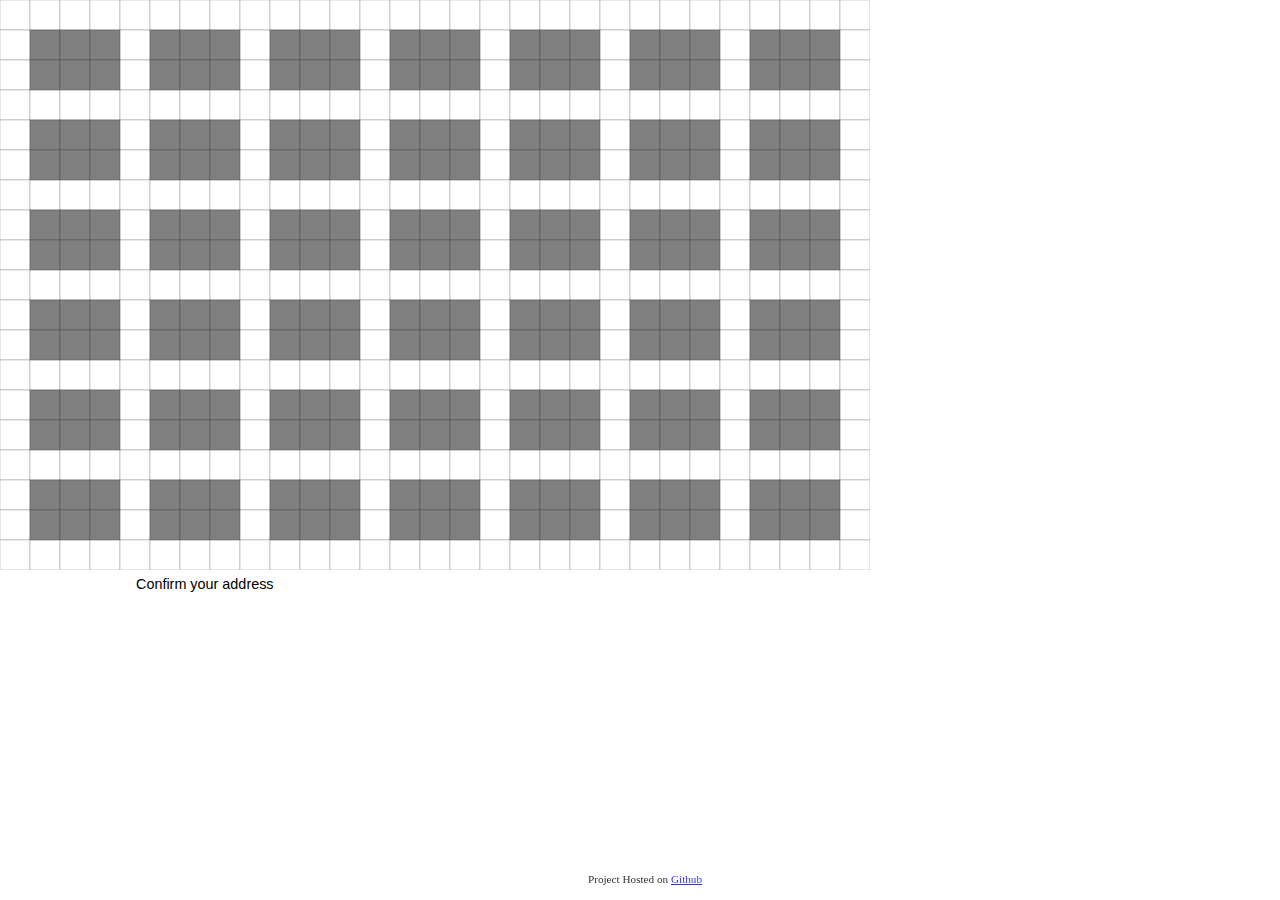
==== visual/MapForCustomer.html @ 92f0a465 "customer map in progress" ====
<!DOCTYPE HTML>
<html lang="en">
  <head>
    <meta charset="UTF-8">
    <title>PathFinding.js</title>

    <link rel="stylesheet" href="./css/style.css" />
    <link rel="stylesheet" href="./lib/themes/jquery.ui.all.css" />

    <script type="text/javascript" src="./lib/raphael-min.js"></script>
    <script type="text/javascript" src="./lib/es5-shim.min.js"></script>
    <script type="text/javascript" src="./lib/jquery-1.7.2.min.js"></script>
    <script type="text/javascript" src="./lib/state-machine.min.js"></script>
    <script type="text/javascript" src="./lib/async.min.js"></script>

    <script type="text/javascript" src="./lib/ui/jquery.ui.core.min.js"></script>
    <script type="text/javascript" src="./lib/ui/jquery.ui.widget.min.js"></script>
    <script type="text/javascript" src="./lib/ui/jquery.ui.mouse.min.js"></script>
    <script type="text/javascript" src="./lib/ui/jquery.ui.draggable.min.js"></script>
    <script type="text/javascript" src="./lib/ui/jquery.ui.accordion.min.js"></script>
    <script type="text/javascript" src="./lib/ui/jquery.ui.slider.min.js"></script>

    <script type="text/javascript" src="./lib/pathfinding-browser.min.js"></script>

    <script type="text/javascript" src="./js/view.js"></script>
    <script type="text/javascript" src="./js/controller.js"></script>
    <script type="text/javascript" src="./js/panel.js"></script>
    <!-- <script type="text/javascript" src="./js/main.js"></script> -->
  </head>
  <body>

 <script type="text/javascript">
   $(document).ready(function() {
    if (!Raphael.svg) {
        window.location = './notsupported.html';
    }

    // suppress select events
    $(window).bind('selectstart', function(event) {
        event.preventDefault();
    });

    // initialize visualization
    Panel.init();
    Controller.init();

    //by Zw, this can be the field that takes parameter from backend(address/axis)
    $.extend(Controller,{
      x1 : 10, y1 : 11,
      x2 : 8 , y2 : 16,
      x3 : 9 , y3 : 10
    });

    $.extend(Controller,{
      //overwrite
      mousedown: function (event) {
          var coord = View.toGridCoordinate(event.pageX, event.pageY),
              gridX = coord[0],
              gridY = coord[1],
              grid  = this.grid;

          if (this.can('eraseWall') && !grid.isWalkableAt(gridX, gridY)) {
              this.setEndPos(gridX, gridY);
          }
      },
    });
    //Controller.setStartPosWithoutDeletePrev(10,10);
});

   //思路: 用ajax在后端把三个最近地址送到前端 通过extend打进controller class 然后跑这个function把三个startPos画出来当做stores?
    function confirmAction(){
      Controller.setStartPosWithoutDeletePrev(Controller.x1,Controller.y1);
      Controller.setStartPosWithoutDeletePrev(Controller.x2,Controller.y2);
      Controller.setStartPosWithoutDeletePrev(Controller.x3,Controller.y3); 
    }

 </script>



    <div id="draw_area">
      
    </div>
    <button name="confirm" id="confirm" onclick="confirmAction()">Confirm your address</button>
    <div id="instructions_panel" class="panel">
      <header>
        <h2 class="header_title">Instructions</h2>
        <span id="hide_instructions">hide</span>
      </header>
      Click within the <span class="white">white</span> grid and drag your mouse to draw obstacles. <br>
      Drag the <span class="green">green</span> node to set the start position. <br>
      Drag the <span class="red">red</span> node to set the end position. <br>
      Choose an algorithm from the right-hand panel. <br>
      Click Start Search in the lower-right corner to start the animation.
    </div>

    <div id="algorithm_panel" class="panel right_panel">
      <header><h2 class="header_title">Select Algorithm</h2></header>

      <div class="accordion">
        <h3 id="astar_header"><a href="#">A*</a></h3>
        <div id="astar_section" class="finder_section">
          <header class="option_header">
            <h3>Heuristic</h3>
          </header>
          <div id="astar_heuristic" class="sub_options">
            <input type="radio" name="astar_heuristic" value="manhattan" checked />
            <label class="option_label">Manhattan</label> <br>
            <input type="radio" name="astar_heuristic" value="euclidean"/>
            <label class="option_label">Euclidean</label> <br>
            <input type="radio" name="astar_heuristic" value="octile"/>
            <label class="option_label">Octile</label> <br>
            <input type="radio" name="astar_heuristic" value="chebyshev"/>
            <label class="option_label">Chebyshev</label> <br>
          </div>

          <header class="option_header">
            <h3>Options</h3>
          </header>
          <div class="optional sub_options">
            <input type="checkbox" class="allow_diagonal" checked>
            <label class="option_label">Allow Diagonal</label> <br>
            <input type="checkbox" class="bi-directional">
            <label class="option_label">Bi-directional</label> <br>
            <input type="checkbox" class="dont_cross_corners">
            <label class="option_label">Don't Cross Corners</label> <br>
            <input class="spinner" name="astar_weight" value="1">
            <label class="option_label">Weight</label> <br>
          </div>
        </div>

        <h3 id="ida_header"><a href="#">IDA*</a></h3>
        <div id="ida_section" class="finder_section">
          <header class="option_header">
            <h3>Heuristic</h3>
          </header>
          <div id="ida_heuristic" class="sub_options">
            <input type="radio" name="ida_heuristic" value="manhattan" checked />
            <label class="option_label">Manhattan</label> <br>
            <input type="radio" name="ida_heuristic" value="euclidean"/>
            <label class="option_label">Euclidean</label> <br>
            <input type="radio" name="ida_heuristic" value="octile"/>
            <label class="option_label">Octile</label> <br>
            <input type="radio" name="ida_heuristic" value="chebyshev"/>
            <label class="option_label">Chebyshev</label> <br>
          </div>
          <header class="option_header">
            <h3>Options</h3>
          </header>
          <div class="optional sub_options">
            <input type="checkbox" class="allow_diagonal" checked>
            <label class="option_label">Allow Diagonal</label> <br>
            <input type="checkbox" class="dont_cross_corners">
            <label class="option_label">Don't Cross Corners</label> <br>
            <input class="spinner" name="astar_weight" value="1">
            <label class="option_label">Weight</label> <br>
            <input class="spinner" name="time_limit" value="10">
            <label class="option_label">Seconds limit</label> <br>
            <input type="checkbox" class="track_recursion" checked />
            <label class="option_label">Visualize recursion</label> <br>
          </div>
        </div>

        <h3 id="breadthfirst_header"><a href="#">Breadth-First-Search</a></h3>
        <div id="breadthfirst_section" class="finder_section">
          <header class="option_header">
            <h3>Options</h3>
          </header>
          <div class="optional sub_options">
            <input type="checkbox" class="allow_diagonal" checked>
            <label class="option_label">Allow Diagonal</label> <br>
            <input type="checkbox" class="bi-directional">
            <label class="option_label">Bi-directional</label> <br>
            <input type="checkbox" class="dont_cross_corners">
            <label class="option_label">Don't Cross Corners</label> <br>
          </div>
        </div>

        <h3 id="bestfirst_header"><a href="#">Best-First-Search</a></h3>
        <div id="bestfirst_section" class="finder_section">
          <header class="option_header">
            <h3>Heuristic</h3>
          </header>
          <div id="bestfirst_heuristic" class="sub_options">
            <input type="radio" name="bestfirst_heuristic" value="manhattan" checked />
            <label class="option_label">Manhattan</label> <br>
            <input type="radio" name="bestfirst_heuristic" value="euclidean"/>
            <label class="option_label">Euclidean</label> <br>
            <input type="radio" name="bestfirst_heuristic" value="octile"/>
            <label class="option_label">Octile</label> <br>
            <input type="radio" name="bestfirst_heuristic" value="chebyshev"/>
            <label class="option_label">Chebyshev</label> <br>
          </div>

          <header class="option_header">
            <h3>Options</h3>
          </header>
          <div class="optional sub_options">
            <input type="checkbox" class="allow_diagonal" checked>
            <label class="option_label">Allow Diagonal</label> <br>
            <input type="checkbox" class="bi-directional">
            <label class="option_label">Bi-directional</label> <br>
            <input type="checkbox" class="dont_cross_corners">
            <label class="option_label">Don't Cross Corners</label> <br>
          </div>
        </div>

        <h3 id="dijkstra_header"><a href="#">Dijkstra</a></h3>
        <div id="dijkstra_section" class="finder_section">
          <header class="option_header">
            <h3>Options</h3>
          </header>
          <div class="optional sub_options">
            <input type="checkbox" class="allow_diagonal" checked>
            <label class="option_label">Allow Diagonal</label> <br>
            <input type="checkbox" class="bi-directional">
            <label class="option_label">Bi-directional</label> <br>
            <input type="checkbox" class="dont_cross_corners">
            <label class="option_label">Don't Cross Corners</label> <br>
          </div>
        </div>

        <h3 id="jump_point_header"><a href="#">Jump Point Search</a></h3>
        <div id="jump_point_section" class="finder_section">
          <header class="option_header">
            <h3>Heuristic</h3>
          </header>
          <div id="jump_point_heuristic" class="sub_options">
            <input type="radio" name="jump_point_heuristic" value="manhattan" checked />
            <label class="option_label">Manhattan</label> <br>
            <input type="radio" name="jump_point_heuristic" value="euclidean"/>
            <label class="option_label">Euclidean</label> <br>
            <input type="radio" name="jump_point_heuristic" value="octile"/>
            <label class="option_label">Octile</label> <br>
            <input type="radio" name="jump_point_heuristic" value="chebyshev"/>
            <label class="option_label">Chebyshev</label> <br>
          </div>
          <header class="option_header">
            <h3>Options</h3>
          </header>
          <div class="optional sub_options">
            <input type="checkbox" class="track_recursion" checked>
            <label class="option_label">Visualize recursion</label> <br>
          </div>
        </div>

  <h3 id="orth_jump_point_header"><a href="#">Orthogonal Jump Point Search</a></h3>
        <div id="orth_jump_point_section" class="finder_section">
          <header class="option_header">
            <h3>Heuristic</h3>
          </header>
          <div id="orth_jump_point_heuristic" class="sub_options">
            <input type="radio" name="orth_jump_point_heuristic" value="manhattan" checked />
            <label class="option_label">Manhattan</label> <br>
            <input type="radio" name="orth_jump_point_heuristic" value="euclidean"/>
            <label class="option_label">Euclidean</label> <br>
            <input type="radio" name="orth_jump_point_heuristic" value="octile"/>
            <label class="option_label">Octile</label> <br>
            <input type="radio" name="orth_jump_point_heuristic" value="chebyshev"/>
            <label class="option_label">Chebyshev</label> <br>
          </div>
          <header class="option_header">
            <h3>Options</h3>
          </header>
          <div class="optional sub_options">
            <input type="checkbox" class="track_recursion" checked>
            <label class="option_label">Visualize recursion</label> <br>
          </div>
        </div>

      </div><!-- .accordion -->
    </div><!-- #algorithm_panel -->

    <div id="play_panel" class="panel right_panel">
      <button id="button1" class="control_button">Start Search</button>
      <button id="button2" class="control_button">Pause Search</button>
      <button id="button3" class="control_button">Clear Walls</button>
    </div>

    <div id="stats"></div>

    <footer>
      Project Hosted on <a href="http://github.com/qiao/PathFinding.js">Github</a>
    </footer>

  </body>
</html>
---- visual/css/style.css ----
body {
    padding: 0px;
    margin: 0px;
    overflow: hidden;
}

input {
    cursor: pointer;
}

h1, h2, h3, h4, h5, h6 {
    margin: 0px;
    padding: 0px;
    font-weight: normal;
}

.header_title {
    font-size: 120%;
    font-weight: bold;
    padding-bottom: 5px;
    margin-top: -10px;
}


.panel {
    position: fixed;
    padding: 20px;
    background-color: rgba(0, 0, 0, 0.6);
    color: #fff;
    border-radius: 8px;
    box-shadow: 5px 5px 10px rgba(0, 0, 0, 0.5);
    cursor: default;
}

.right_panel {
    width: 250px;
    right: 20px;
}

#algorithm_panel {
    right: 20px;
    top: 20px;
}

#instructions_panel {
    top: 20px;
    left: 20px;
    width: 550px;
}

#hide_instructions {
    position: absolute;
    right: 25px;
    top: 10px;
    font-size: 90%;
    cursor: pointer;
}

#hide_instruction:hover {
    color: #fff;
    text-decoration: underline;
}

.option_header {
    font-size: 80%;
    margin-left: 20px;
}

.option_label {
    cursor: pointer;
}

button {
    border: none;
    background: rgba(255, 255, 255, 0.7);
    border-radius: 5px;
    font-size: 90%;
    cursor: pointer;
    padding: 2px 8px;
    margin: 0 2%;
    width: 28%;
}

button:hover {
    background: rgba(255, 255, 255, 0.9);
}

.finder_section {
    border: solid 1px #ddd;
    border-radius: 5px;
    margin: 5px;
}

.sub_options {
    padding: 2px;
    font-size: 14px;
    margin: 2px 30px 0;
}

#stats {
    position: fixed;
    bottom: 40px;
    left: 35px;
    color: #0a0;
    font-size: 85%;
    padding: 5px;
    background: rgba(255, 255, 255, 0.5);
    border-radius: 5px;
}

a {
    color: #33f;
}

footer {
    color: #333;
    font-size: 70%;
    text-align: center;
    position: fixed;
    width: 200px;
    bottom: 10px;
    left: 50%;
    margin-left: -100px;
    background: rgba(255, 255, 255, 0.5);
    padding: 5px;
    border-radius: 5px;
}

.white {
    color: #fff;
}

.green {
    color: #0d0;
}

.red {
    color: #ff9166;
}

.spinner {
    width: 2em;
}


  #instructions_panel,#algorithm_panel,#play_panel,#stats{
    display:none;
  }
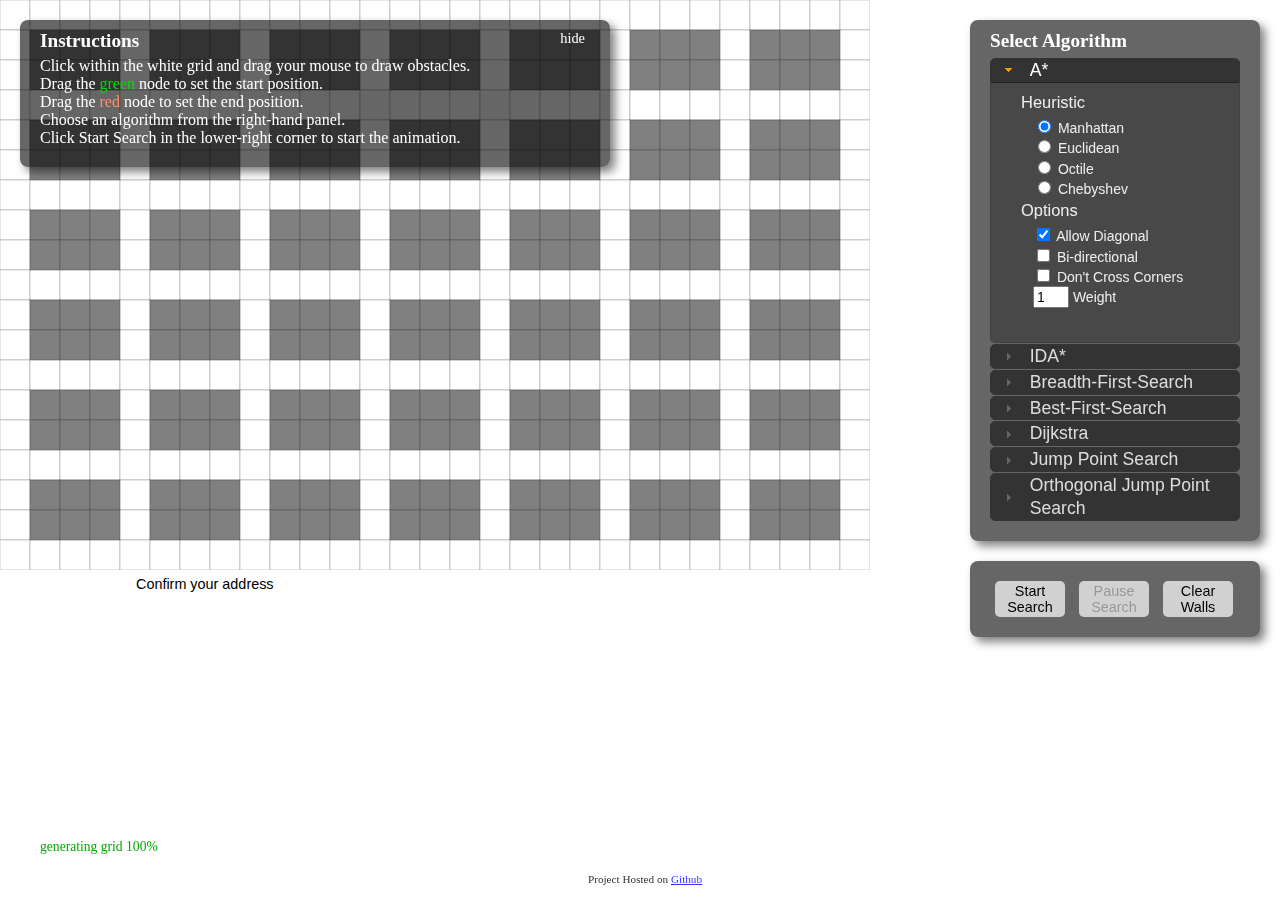
==== commit 9b7acded: "pendings: 3 nearest stores should be replaced by new ones one new endpoint is selected, after confir" ====
--- a/visual/MapForCustomer.html
+++ b/visual/MapForCustomer.html
@@ -29,7 +29,88 @@
   </head>
   <body>
 
- <script type="text/javascript">
+  <div class="main-page container">
+  <script type="text/javascript">
+        //by Zw, this can be the field that takes parameter from backend(address/axis)
+    var stores = [ //test data
+      {
+        "id": 8,
+        "x_grid": 18,
+        "y_grid": 1,
+        "stores": {
+          "id": 8,
+        },
+      },
+      {
+        "id": 6,
+        "x_grid": 21,
+        "y_grid": 12,
+        "stores": {
+          "id": 6,
+        },
+      },
+      {
+        "id": 2,
+        "x_grid": 8,
+        "y_grid": 3,
+        "stores": {
+          "id": 2,
+        },
+      },
+      {
+        "id": 3,
+        "x_grid": 27,
+        "y_grid": 4,
+        "stores": {
+          "id": 3,
+        },
+      },
+      {
+        "id": 7,
+        "x_grid": 27,
+        "y_grid": 13,
+        "stores": {
+          "id": 7,
+        },
+      },
+      {
+        "id": 5,
+        "x_grid": 13,
+        "y_grid": 19,
+        "stores": {
+          "id": 5,
+          "name": "teststore",
+        },
+      },
+      {
+        "id": 1,
+        "x_grid": 3,
+        "y_grid": 3,
+        "stores": {
+          "id": 1,
+          "name": "Full Moon",
+        },
+      },
+      {
+        "id": 4,
+        "x_grid": 2,
+        "y_grid": 14,
+        "created_at": null,
+        "updated_at": null,
+        "stores": {
+          "id": 4,
+          "name": "teststore",
+          "description": "",
+          "image": "",
+          "address_id": 4,
+          "created_at": null,
+          "updated_at": null
+        },
+        "distance": 16.55294535724685
+      }
+    ];
+    //{!! json_encode($data) !!};
+
    $(document).ready(function() {
     if (!Raphael.svg) {
         window.location = './notsupported.html';
@@ -44,44 +125,59 @@
     Panel.init();
     Controller.init();
 
-    //by Zw, this can be the field that takes parameter from backend(address/axis)
-    $.extend(Controller,{
-      x1 : 10, y1 : 11,
-      x2 : 8 , y2 : 16,
-      x3 : 9 , y3 : 10
-    });
 
     $.extend(Controller,{
       //overwrite
       mousedown: function (event) {
-          var coord = View.toGridCoordinate(event.pageX, event.pageY),
-              gridX = coord[0],
-              gridY = coord[1],
-              grid  = this.grid;
-
-          if (this.can('eraseWall') && !grid.isWalkableAt(gridX, gridY)) {
-              this.setEndPos(gridX, gridY);
-          }
+        //set offset to the draw area first, in order to make the event of x,y work
+        var posX = $('#draw_area').offset().left;
+        var posY = $('#draw_area').offset().top;
+        var coord = View.toGridCoordinate(event.pageX-posX, event.pageY-posY),
+          gridX = coord[0],
+          gridY = coord[1],
+          grid  = this.grid;
+
+        if (this.can('eraseWall') && !grid.isWalkableAt(gridX, gridY)) {
+          this.setEndPos(gridX, gridY);
+          findNearestStores(gridX,gridY);
+        }
       },
     });
     //Controller.setStartPosWithoutDeletePrev(10,10);
 });
 
-   //思路: 用ajax在后端把三个最近地址送到前端 通过extend打进controller class 然后跑这个function把三个startPos画出来当做stores?
-    function confirmAction(){
-      Controller.setStartPosWithoutDeletePrev(Controller.x1,Controller.y1);
-      Controller.setStartPosWithoutDeletePrev(Controller.x2,Controller.y2);
-      Controller.setStartPosWithoutDeletePrev(Controller.x3,Controller.y3); 
+   //拉出所有store, 算路程，sort， 输出三个store , 输出的同时清除之前出现位置的其他store
+    function findNearestStores(x , y){
+        for(var i in stores){
+          stores[i].distance = Math.sqrt( Math.pow((stores[i].x_grid - x), 2) + Math.pow((stores[i].y_grid - y),2));
+        }
+        stores.sort(function(a,b){ 
+            var x = a.distance < b.distance? -1:1; 
+            return x; 
+        });
+        for(var i in stores){
+          if (i == 0)
+            Controller.setStartPos(stores[i].x_grid, stores[i].y_grid);
+          else if (i==3)
+            break;
+          else
+            Controller.setStartPosWithoutDeletePrev(stores[i].x_grid, stores[i].y_grid);
+        }
     }
-
- </script>
+  
+    function clearStores(){
+
+    }
+</script>
 
 
 
     <div id="draw_area">
       
     </div>
-    <button name="confirm" id="confirm" onclick="confirmAction()">Confirm your address</button>
+
+
+    <button name="confirm" class="btn-md" id="confirm" onclick="confirmAction()">Confirm your address</button>
     <div id="instructions_panel" class="panel">
       <header>
         <h2 class="header_title">Instructions</h2>
@@ -285,3 +381,5 @@
 
   </body>
 </html>
+
+
--- a/visual/css/style.css
+++ b/visual/css/style.css
@@ -141,8 +141,3 @@
 .spinner {
     width: 2em;
 }
-
-
-  #instructions_panel,#algorithm_panel,#play_panel,#stats{
-    display:none;
-  }
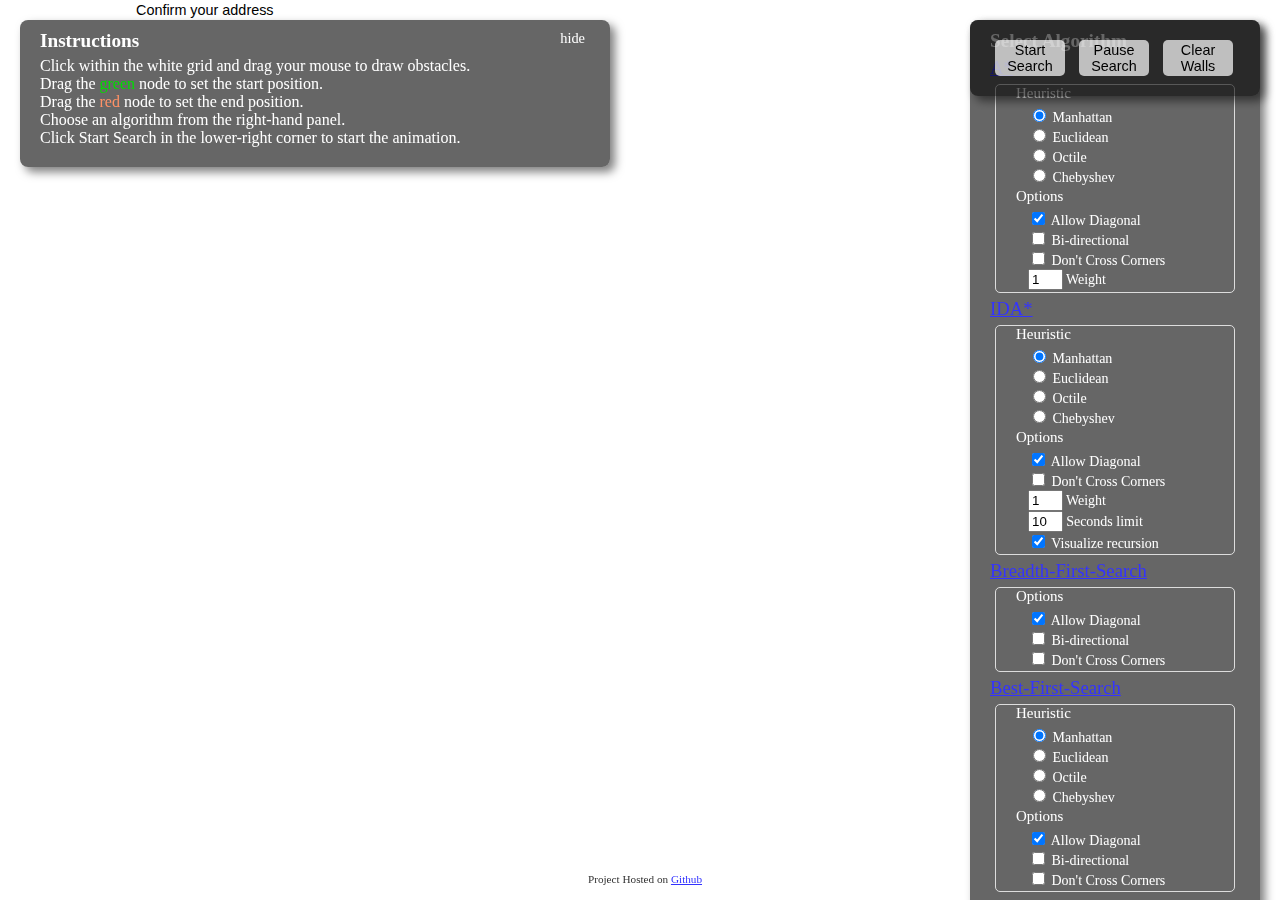
==== commit e14840fa: "Customer Map completed" ====
--- a/visual/MapForCustomer.html
+++ b/visual/MapForCustomer.html
@@ -29,88 +29,12 @@
   </head>
   <body>
 
-  <div class="main-page container">
   <script type="text/javascript">
         //by Zw, this can be the field that takes parameter from backend(address/axis)
-    var stores = [ //test data
-      {
-        "id": 8,
-        "x_grid": 18,
-        "y_grid": 1,
-        "stores": {
-          "id": 8,
-        },
-      },
-      {
-        "id": 6,
-        "x_grid": 21,
-        "y_grid": 12,
-        "stores": {
-          "id": 6,
-        },
-      },
-      {
-        "id": 2,
-        "x_grid": 8,
-        "y_grid": 3,
-        "stores": {
-          "id": 2,
-        },
-      },
-      {
-        "id": 3,
-        "x_grid": 27,
-        "y_grid": 4,
-        "stores": {
-          "id": 3,
-        },
-      },
-      {
-        "id": 7,
-        "x_grid": 27,
-        "y_grid": 13,
-        "stores": {
-          "id": 7,
-        },
-      },
-      {
-        "id": 5,
-        "x_grid": 13,
-        "y_grid": 19,
-        "stores": {
-          "id": 5,
-          "name": "teststore",
-        },
-      },
-      {
-        "id": 1,
-        "x_grid": 3,
-        "y_grid": 3,
-        "stores": {
-          "id": 1,
-          "name": "Full Moon",
-        },
-      },
-      {
-        "id": 4,
-        "x_grid": 2,
-        "y_grid": 14,
-        "created_at": null,
-        "updated_at": null,
-        "stores": {
-          "id": 4,
-          "name": "teststore",
-          "description": "",
-          "image": "",
-          "address_id": 4,
-          "created_at": null,
-          "updated_at": null
-        },
-        "distance": 16.55294535724685
-      }
-    ];
-    //{!! json_encode($data) !!};
-
+    var stores = {!! json_encode($data) !!};
+    var tempStores = [];
+    var check = false;
+    var storeSelection = [];
    $(document).ready(function() {
     if (!Raphael.svg) {
         window.location = './notsupported.html';
@@ -124,7 +48,6 @@
     // initialize visualization
     Panel.init();
     Controller.init();
-
 
     $.extend(Controller,{
       //overwrite
@@ -137,17 +60,39 @@
           gridY = coord[1],
           grid  = this.grid;
 
-        if (this.can('eraseWall') && !grid.isWalkableAt(gridX, gridY)) {
+          console.log(tempStores);
+
+        for ( i in tempStores){
+          if (tempStores[i].x_grid == gridX && tempStores[i].y_grid == gridY)
+            check = true;
+        }
+
+        if(check){
+          this.setSelectedNode(gridX,gridY);
+          storeSelection = [];
+          storeSelection.push(gridX, gridY);
+          check = false;
+        }
+        else if (this.can('eraseWall') && !grid.isWalkableAt(gridX, gridY)) {
           this.setEndPos(gridX, gridY);
           findNearestStores(gridX,gridY);
         }
+
       },
     });
     //Controller.setStartPosWithoutDeletePrev(10,10);
 });
 
+
    //拉出所有store, 算路程，sort， 输出三个store , 输出的同时清除之前出现位置的其他store
     function findNearestStores(x , y){
+        for (var i in stores){
+          if (i==3)
+            break;
+          else
+            Controller.flushCurrentGreenNodes(stores[i]);
+            tempStores = []; //this will clear current nearest stores before getting new ones.
+        }
         for(var i in stores){
           stores[i].distance = Math.sqrt( Math.pow((stores[i].x_grid - x), 2) + Math.pow((stores[i].y_grid - y),2));
         }
@@ -156,11 +101,10 @@
             return x; 
         });
         for(var i in stores){
-          if (i == 0)
-            Controller.setStartPos(stores[i].x_grid, stores[i].y_grid);
-          else if (i==3)
+          if (i==3)
             break;
           else
+            tempStores.push({x_grid : stores[i].x_grid, y_grid : stores[i].y_grid });
             Controller.setStartPosWithoutDeletePrev(stores[i].x_grid, stores[i].y_grid);
         }
     }
@@ -175,9 +119,7 @@
     <div id="draw_area">
       
     </div>
-
-
-    <button name="confirm" class="btn-md" id="confirm" onclick="confirmAction()">Confirm your address</button>
+    <button name="confirm" id="confirm" onclick="confirmAction()">Confirm your address</button>
     <div id="instructions_panel" class="panel">
       <header>
         <h2 class="header_title">Instructions</h2>
@@ -381,5 +323,3 @@
 
   </body>
 </html>
-
-
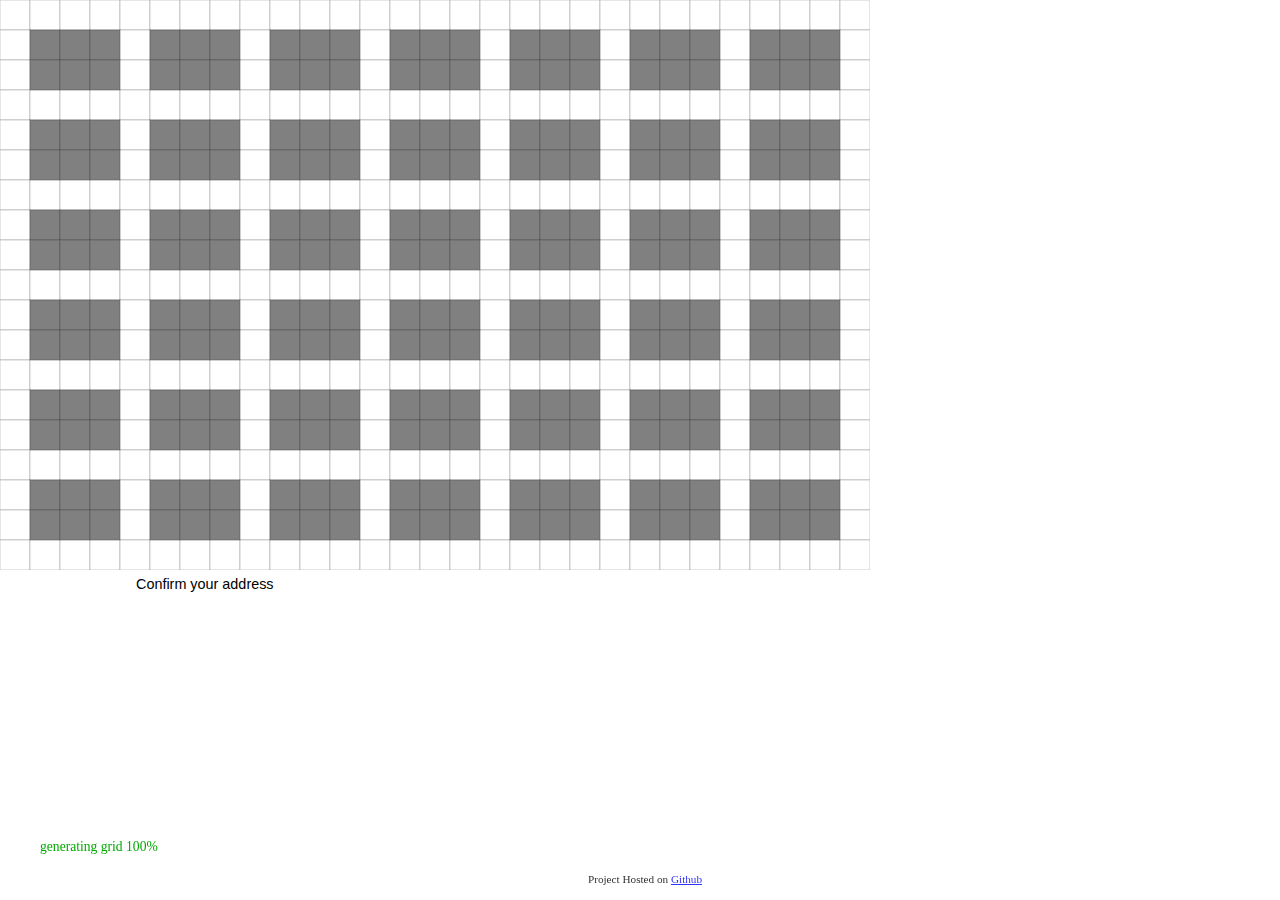
==== commit 7d42ed4a: "merging" ====
--- a/visual/MapForCustomer.html
+++ b/visual/MapForCustomer.html
@@ -29,9 +29,86 @@
   </head>
   <body>
 
+  <div class="main-page container">
   <script type="text/javascript">
         //by Zw, this can be the field that takes parameter from backend(address/axis)
-    var stores = {!! json_encode($data) !!};
+    var stores = [ //test data
+      {
+        "id": 8,
+        "x_grid": 18,
+        "y_grid": 1,
+        "stores": {
+          "id": 8,
+        },
+      },
+      {
+        "id": 6,
+        "x_grid": 21,
+        "y_grid": 12,
+        "stores": {
+          "id": 6,
+        },
+      },
+      {
+        "id": 2,
+        "x_grid": 8,
+        "y_grid": 3,
+        "stores": {
+          "id": 2,
+        },
+      },
+      {
+        "id": 3,
+        "x_grid": 27,
+        "y_grid": 4,
+        "stores": {
+          "id": 3,
+        },
+      },
+      {
+        "id": 7,
+        "x_grid": 27,
+        "y_grid": 13,
+        "stores": {
+          "id": 7,
+        },
+      },
+      {
+        "id": 5,
+        "x_grid": 13,
+        "y_grid": 19,
+        "stores": {
+          "id": 5,
+          "name": "teststore",
+        },
+      },
+      {
+        "id": 1,
+        "x_grid": 3,
+        "y_grid": 3,
+        "stores": {
+          "id": 1,
+          "name": "Full Moon",
+        },
+      },
+      {
+        "id": 4,
+        "x_grid": 2,
+        "y_grid": 14,
+        "created_at": null,
+        "updated_at": null,
+        "stores": {
+          "id": 4,
+          "name": "teststore",
+          "description": "",
+          "image": "",
+          "address_id": 4,
+          "created_at": null,
+          "updated_at": null
+        },
+        "distance": 16.55294535724685
+      }
+    ];
     var tempStores = [];
     var check = false;
     var storeSelection = [];
@@ -77,7 +154,6 @@
           this.setEndPos(gridX, gridY);
           findNearestStores(gridX,gridY);
         }
-
       },
     });
     //Controller.setStartPosWithoutDeletePrev(10,10);
@@ -93,6 +169,7 @@
             Controller.flushCurrentGreenNodes(stores[i]);
             tempStores = []; //this will clear current nearest stores before getting new ones.
         }
+
         for(var i in stores){
           stores[i].distance = Math.sqrt( Math.pow((stores[i].x_grid - x), 2) + Math.pow((stores[i].y_grid - y),2));
         }
@@ -119,7 +196,9 @@
     <div id="draw_area">
       
     </div>
-    <button name="confirm" id="confirm" onclick="confirmAction()">Confirm your address</button>
+
+
+    <button name="confirm" class="btn-md" id="confirm" onclick="confirmAction()">Confirm your address</button>
     <div id="instructions_panel" class="panel">
       <header>
         <h2 class="header_title">Instructions</h2>
@@ -323,3 +402,5 @@
 
   </body>
 </html>
+
+
--- a/visual/css/style.css
+++ b/visual/css/style.css
@@ -141,3 +141,7 @@
 .spinner {
     width: 2em;
 }
+
+.panel {
+    display:none;
+}
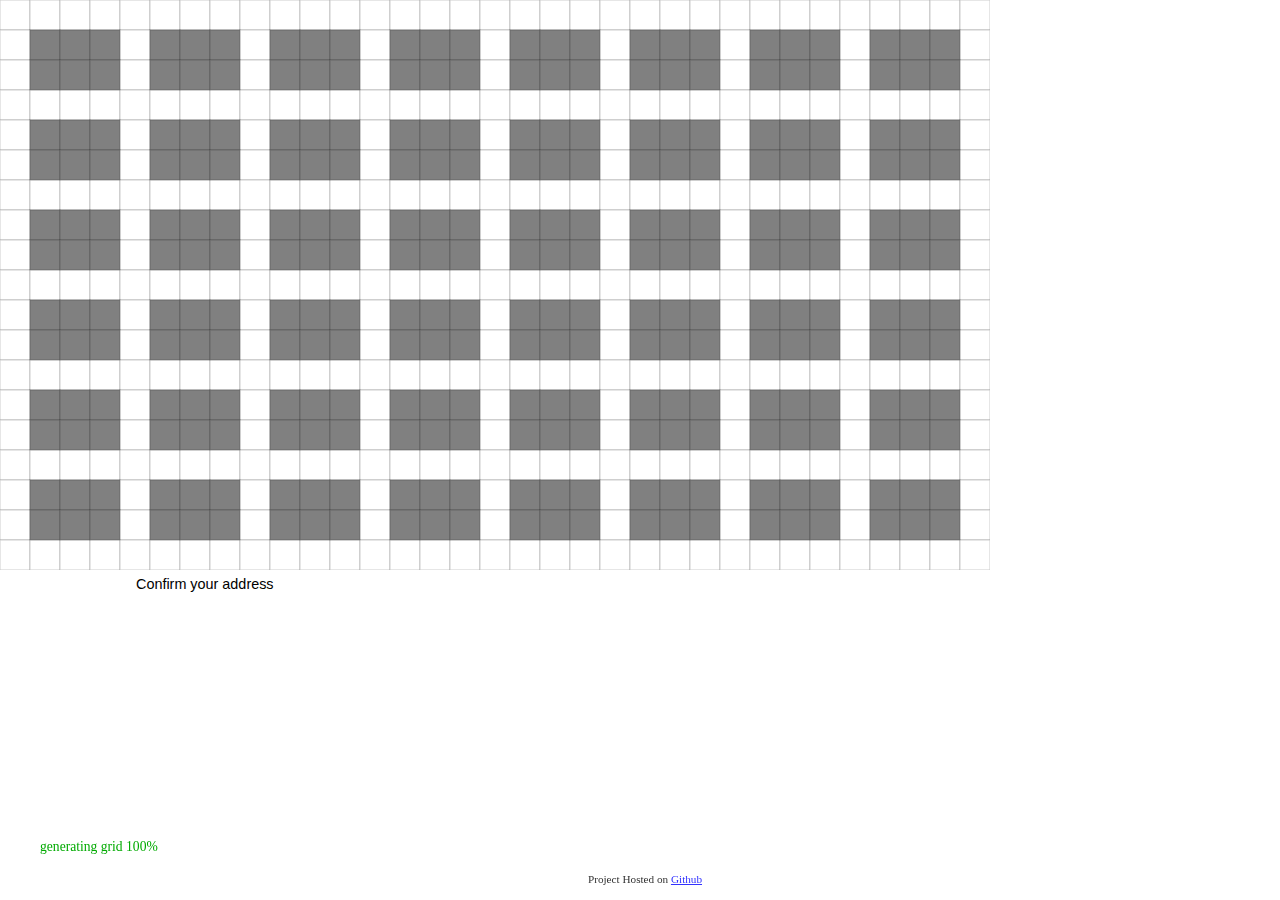
==== commit 813979f6: "probably the final version" ====
--- a/visual/MapForCustomer.html
+++ b/visual/MapForCustomer.html
@@ -117,15 +117,6 @@
         window.location = './notsupported.html';
     }
 
-    // suppress select events
-    $(window).bind('selectstart', function(event) {
-        event.preventDefault();
-    });
-
-    // initialize visualization
-    Panel.init();
-    Controller.init();
-
     $.extend(Controller,{
       //overwrite
       mousedown: function (event) {
@@ -155,7 +146,43 @@
           findNearestStores(gridX,gridY);
         }
       },
+
+      setDefaultStartEndPos: function() {
+        var width, height,
+            marginRight, availWidth,
+            centerX, centerY,
+            endX, endY,
+            nodeSize = View.nodeSize;
+
+        width  = $(window).width();
+        height = $(window).height();
+
+        marginRight = $('#algorithm_panel').width();
+        availWidth = width - marginRight;
+
+        centerX = Math.ceil(availWidth / 2 / nodeSize);
+        centerY = Math.floor(height / 2 / nodeSize);
+
+        //set default blocks
+        for (height = 0; height < 18; height++) {
+            for (width = 0;  width < 32; width++) {
+                if ((height % 3 !== 0) && (width % 4 !== 0))
+                    this.setWalkableAt(width, height, false);
+            }
+        }
+      },
+
     });
+    // suppress select events
+    $(window).bind('selectstart', function(event) {
+        event.preventDefault();
+    });
+
+    // initialize visualization
+    Panel.init();
+    Controller.init();
+
+    
     //Controller.setStartPosWithoutDeletePrev(10,10);
 });
 
